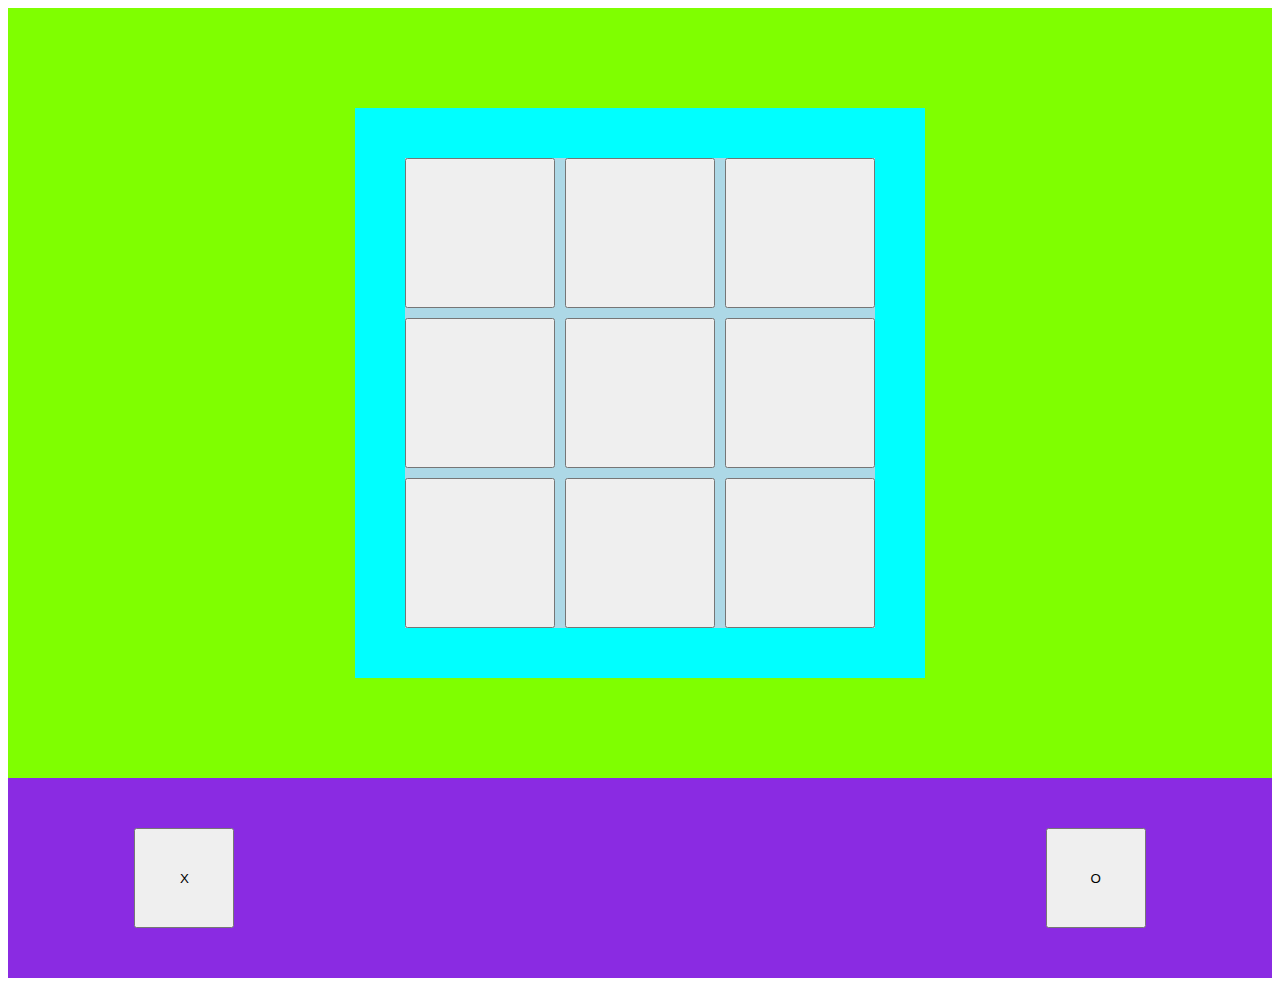
==== JavaScript-mini-projects/currently working on/tic-tac-toe/index.html @ d734c137 "tic-tac-toe" ====
<!DOCTYPE html>
<html lang="en">

<head>
    <meta charset="UTF-8">
    <meta name="viewport" content="width=device-width, initial-scale=1.0">
    <link rel="stylesheet" href="style.css">
    <title>Tic Tac Toe</title>
</head>

<body>

    <div class="top">
        <div class="card">
            <!--add box shadow for card-->
            <div class="grid">
<!--hover, click and pointer effects for grid tiles
rename to tiles-->
                <button class="tiles" data-row="0" data-column="0"></button>
                <button class="tiles" data-row="0" data-column="1"></button>
                <button class="tiles" data-row="0" data-column="2"></button>
 
                <button class="tiles" data-row="1" data-column="0"></button>
                <button class="tiles" data-row="1" data-column="1"></button>
                <button class="tiles" data-row="1" data-column="2"></button>

                <button class="tiles" data-row="2" data-column="0"></button>
                <button class="tiles" data-row="2" data-column="1"></button>
                <button class="tiles" data-row="2" data-column="2"></button>

            </div>
        </div>
        
    </div>

    <div class="bottom">
<!--instead of button use css + js, to turn the x and o grey when it is the other player's chance
add a message- in a div and p tag "Player 1(x)'s turn" between the buttons-->
        <button id="xButton">X</button>
        <button id="oButton">O</button>

    </div>

    <script src="index.js"></script>

</body>
</html>
---- JavaScript-mini-projects/currently working on/tic-tac-toe/style.css ----
.top{
    background-color: chartreuse;
    display: flex;
    align-items: center;
    justify-content: center;
    padding-top: 100px;
    padding-bottom: 100px;
}

.card{
    background-color: aqua;
    width: 570px;
    height: 570px;
    display: flex;
    align-items: center;
    justify-content: center;
}

.bottom{
    background-color: blueviolet;
    height: 200px;
    display: flex;
    align-items: center;
    justify-content: space-between;
    gap: 50px;
    padding-left: 10%;
    padding-right: 10%;
}

.grid{
    width: 470px;
    height: 470px;
    display: grid;
    grid-template-columns: repeat(3, 1fr);
    gap: 10px;
    background: lightblue;
}

.gridButtons{
    height: 150px;
    width: 150px;
}

#xButton, #oButton{
    height: 100px;
    width: 100px;
}
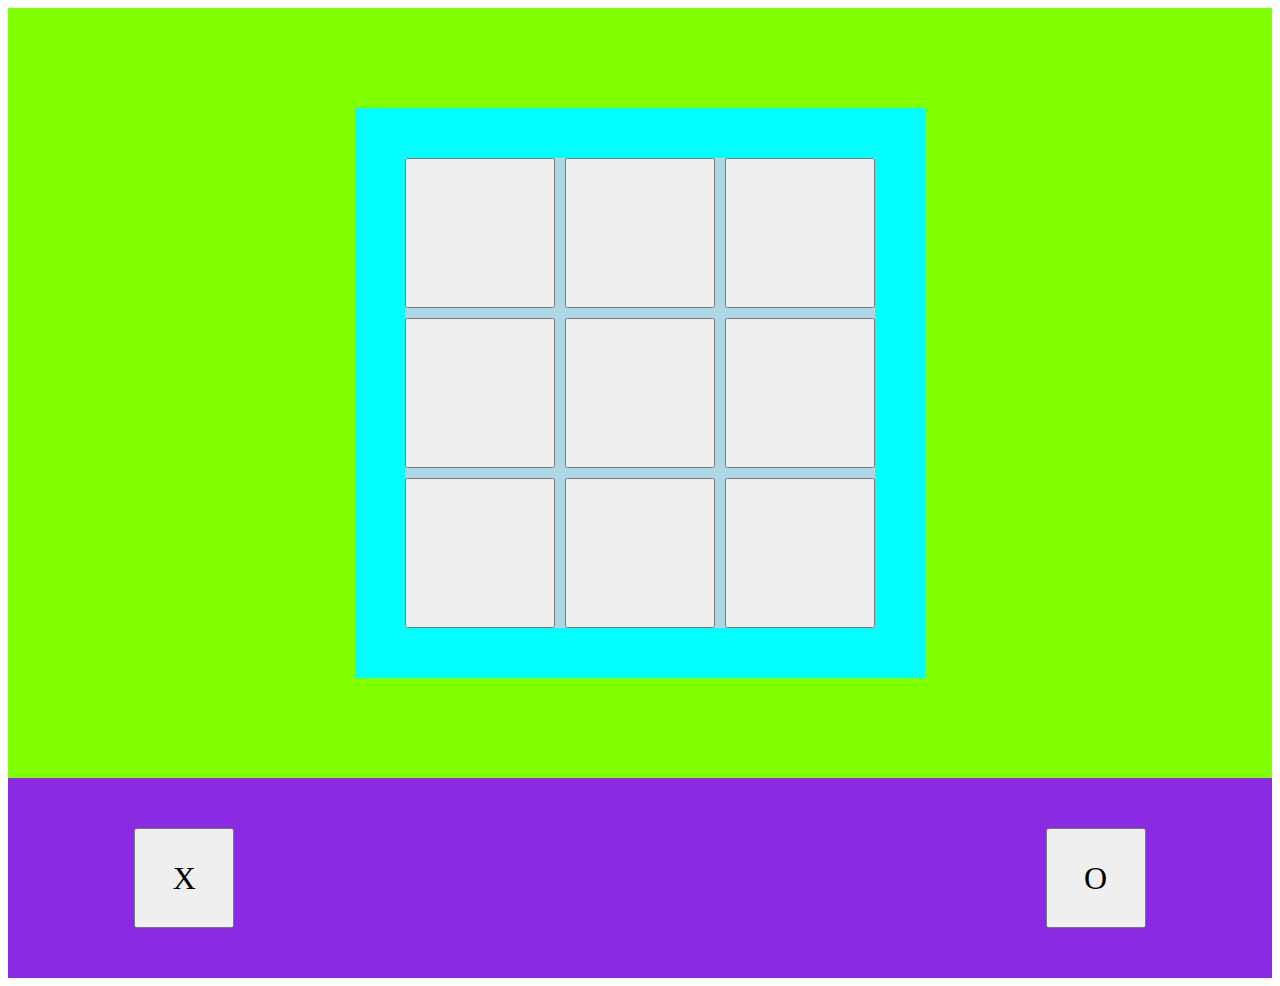
==== commit 63ca5a9b: "tic-tac toe" ====
--- a/JavaScript-mini-projects/currently working on/tic-tac-toe/index.html
+++ b/JavaScript-mini-projects/currently working on/tic-tac-toe/index.html
@@ -34,8 +34,7 @@
     </div>
 
     <div class="bottom">
-<!--instead of button use css + js, to turn the x and o grey when it is the other player's chance
-add a message- in a div and p tag "Player 1(x)'s turn" between the buttons-->
+        
         <button id="xButton">X</button>
         <button id="oButton">O</button>
 
--- a/JavaScript-mini-projects/currently working on/tic-tac-toe/style.css
+++ b/JavaScript-mini-projects/currently working on/tic-tac-toe/style.css
@@ -1,6 +1,6 @@
 .top{
     background-color: chartreuse;
-    display: flex;
+    display: flex;/* Centers the inner div */
     align-items: center;
     justify-content: center;
     padding-top: 100px;
@@ -29,7 +29,7 @@
 
 .grid{
     width: 470px;
-    height: 470px;
+    height: 470px; /* 570px - (50px * 2) = 470px */
     display: grid;
     grid-template-columns: repeat(3, 1fr);
     gap: 10px;
@@ -44,4 +44,9 @@
 #xButton, #oButton{
     height: 100px;
     width: 100px;
+}
+
+button {
+ font-size: xx-large;
+ font-family: cursive;
 }